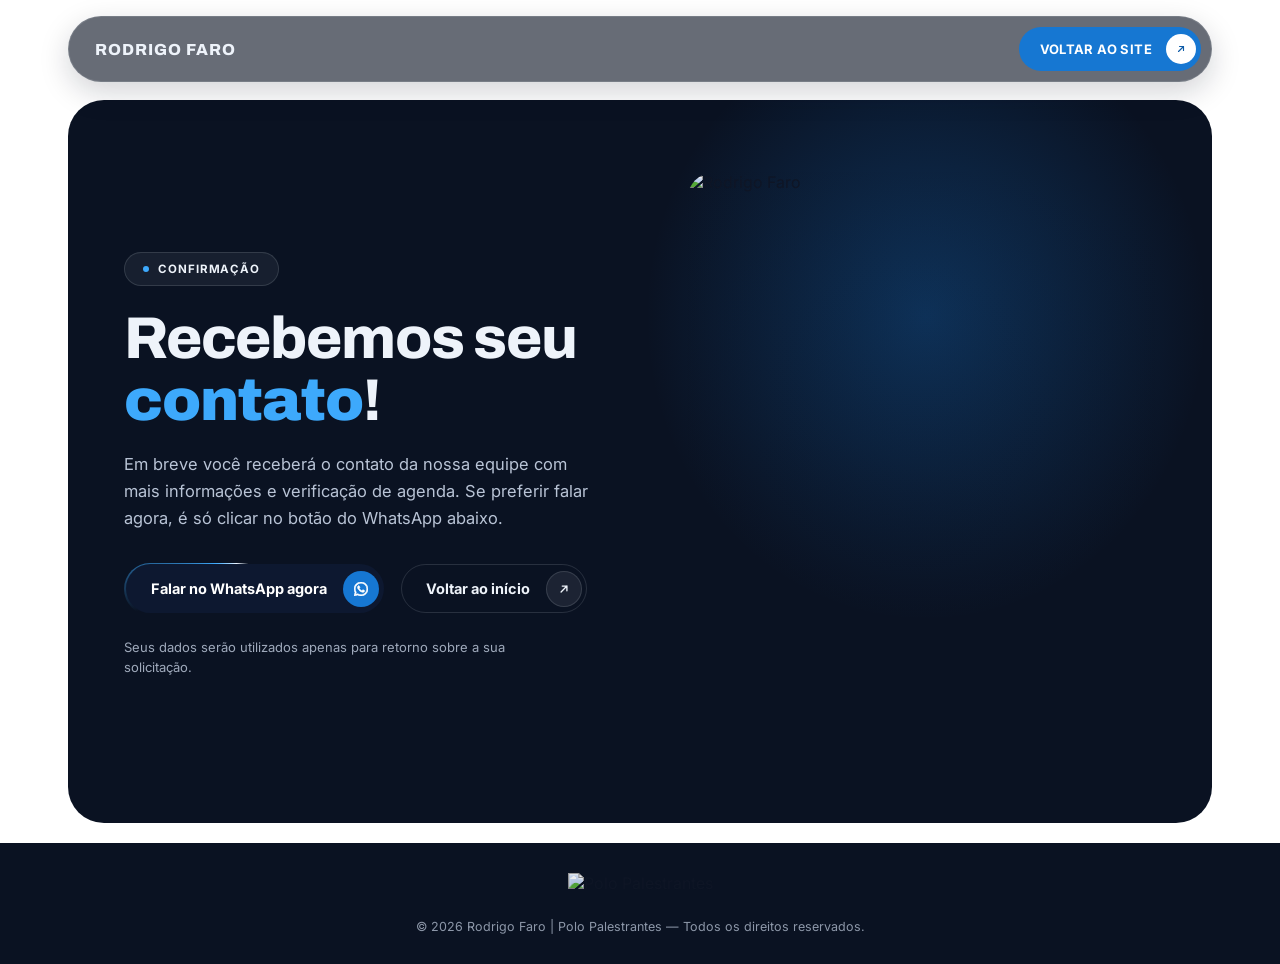
==== obrigado.html @ d6c61b26 "LP link da bio Rodrigo Faro: hero, formulario leadlovers e pagina de obrigado Co-Authored-By: Claude" ====
<!DOCTYPE html>
<html lang="pt-BR">
<head>
<meta charset="UTF-8">
<meta name="viewport" content="width=device-width, initial-scale=1.0">
<title>Obrigado · Recebemos seu contato — Rodrigo Faro</title>
<meta name="description" content="Recebemos seu contato. Em breve a equipe da Polo Palestrantes retorna com mais informações sobre as palestras do Rodrigo Faro.">
<meta name="robots" content="noindex">
<link rel="preconnect" href="https://fonts.googleapis.com">
<link rel="preconnect" href="https://fonts.gstatic.com" crossorigin>
<link href="https://fonts.googleapis.com/css2?family=Archivo:wght@600;700;800;900&family=Inter:wght@400;500;600;700;800&display=swap" rel="stylesheet">
<link rel="stylesheet" href="css/styles.css?v=2">
</head>
<body class="thanks-page">

<div class="thanks-main">

<div class="topbar">
  <div class="topbar-inner">
    <div class="logo">
      <span class="wordmark">Rodrigo Faro</span>
    </div>
    <a class="btn btn-accent btn-sm" href="/">
      <span class="label"><span class="label-full">Voltar ao site</span><span class="label-short">Voltar</span></span>
      <span class="icon-circle"><svg viewBox="0 0 24 24" fill="none" stroke-width="2.3" stroke-linecap="round" stroke-linejoin="round"><path d="M7 17L17 7M9 7h8v8"/></svg></span>
    </a>
  </div>
</div>

<!-- CONFIRMAÇÃO -->
<section class="hero-section">
  <div class="wrap">
    <div class="hero-card thanks-card">
      <div class="hero-grid">
        <div>
          <span class="badge badge-dark"><span class="dot"></span>CONFIRMAÇÃO</span>
          <h1>Recebemos seu <span class="accent">contato</span>!</h1>
          <p class="sub">Em breve você receberá o contato da nossa equipe com mais informações e verificação de agenda. Se preferir falar agora, é só clicar no botão do WhatsApp abaixo.</p>
          <div class="hero-ctas">
            <span class="beam">
              <a class="btn beam-inner wa-btn" href="https://wa.me/5512982506250?text=Ol%C3%A1!%20Gostaria%20de%20receber%20mais%20informa%C3%A7%C3%B5es%20sobre%20as%20palestras%20do%20Rodrigo%20Faro." target="_blank" rel="noopener">
                <span class="label">Falar no WhatsApp agora</span>
                <span class="icon-circle"><svg viewBox="0 0 24 24" fill="currentColor" aria-hidden="true"><path d="M17.472 14.382c-.297-.149-1.758-.867-2.03-.967-.273-.099-.471-.148-.67.15-.197.297-.767.966-.94 1.164-.173.199-.347.223-.644.075-.297-.149-1.255-.463-2.39-1.475-.883-.788-1.48-1.761-1.653-2.059-.173-.297-.018-.458.13-.606.134-.133.298-.347.446-.52.149-.174.198-.298.298-.497.099-.198.05-.371-.025-.52-.075-.149-.669-1.612-.916-2.207-.242-.579-.487-.5-.669-.51l-.57-.01c-.198 0-.52.074-.792.372-.272.297-1.04 1.016-1.04 2.479 0 1.462 1.065 2.875 1.213 3.074.149.198 2.096 3.2 5.077 4.487.709.306 1.262.489 1.694.625.712.227 1.36.195 1.872.118.571-.085 1.758-.719 2.006-1.413.248-.694.248-1.289.173-1.413-.074-.124-.272-.198-.57-.347m-5.421 7.403h-.004a9.87 9.87 0 01-5.031-1.378l-.361-.214-3.741.982.998-3.648-.235-.374a9.86 9.86 0 01-1.51-5.26c.001-5.45 4.436-9.884 9.888-9.884 2.64 0 5.122 1.03 6.988 2.898a9.825 9.825 0 012.893 6.994c-.003 5.45-4.437 9.885-9.885 9.885M20.52 3.449C18.24 1.245 15.24 0 12.045 0 5.463 0 .104 5.359.101 11.892c0 2.096.549 4.14 1.595 5.945L0 24l6.335-1.652a11.882 11.882 0 005.71 1.447h.006c6.585 0 11.946-5.359 11.949-11.893a11.821 11.821 0 00-3.48-8.413Z"/></svg></span>
              </a>
            </span>
            <a class="btn btn-outline-dark voltar-btn" href="/">
              <span class="label">Voltar ao início</span>
              <span class="icon-circle"><svg viewBox="0 0 24 24" fill="none" stroke-width="2.3" stroke-linecap="round" stroke-linejoin="round"><path d="M7 17L17 7M9 7h8v8"/></svg></span>
            </a>
          </div>
          <p class="hero-fine">Seus dados serão utilizados apenas para retorno sobre a sua solicitação.</p>
        </div>
        <div class="hero-photo-col">
          <div class="hero-photo-frame">
            <img src="assets/img/photos/obrigado-rodrigo.jpg" alt="Rodrigo Faro">
            <div class="duo"></div>
          </div>
        </div>
      </div>
    </div>
  </div>
</section>

</div><!-- /.thanks-main -->

<footer class="thanks-footer">
  <div class="wrap">
    <span class="logo-mark"><img src="assets/img/logos/polo.svg" alt="Polo Palestrantes"></span>
    <span class="copy">© 2026 Rodrigo Faro | Polo Palestrantes — Todos os direitos reservados.</span>
  </div>
</footer>

</body>
</html>
---- css/styles.css ----
:root{
    --paper:#FFFFFF;
    --paper-alt:#F2F5F9;
    --dark:#0A1222;
    --dark-2:#111C33;
    --text-dark:#0F1626;
    --text-soft:#545E70;
    --text-on-dark:#B9C4D6;
    --cream-on-dark:#EEF3FA;
    --accent:#1677D2;
    --accent-deep:#0F5CA8;
    --accent-bright:#3DA9FC;
    --cyan:#7FD6F5;
    --magenta:#D0489B;
    --line:#E0E6EE;
    --line-dark:rgba(238,243,250,0.13);
    --radius-lg:28px;
    --radius-md:18px;
    --radius-sm:12px;
    --maxw:1200px;
  }
  *{box-sizing:border-box;}
  html{scroll-behavior:smooth;}
  body{ margin:0; background:var(--paper); color:var(--text-dark); font-family:'Inter',sans-serif; -webkit-font-smoothing:antialiased; overflow-x:hidden; }
  h1,h2,h3{ font-family:'Archivo',sans-serif; font-weight:800; letter-spacing:-0.02em; margin:0; color:var(--text-dark); }
  .accent{ color:var(--accent); font-weight:900; }
  p{ margin:0; }
  a{ color:inherit; text-decoration:none; }
  img,svg{ display:block; max-width:100%; }
  button{ font-family:inherit; cursor:pointer; }
  .wrap{ max-width:var(--maxw); margin:0 auto; padding:0 28px; position:relative; }
  @media (prefers-reduced-motion: reduce){ *{ animation-duration:.001ms !important; transition-duration:.001ms !important; } }

  .reveal{ opacity:0; transform:translateY(18px); transition:opacity .65s ease, transform .65s ease; }
  .reveal.is-visible{ opacity:1; transform:translateY(0); }

  section{ padding:96px 0; position:relative; }

  /* badges */
  .badge{ display:inline-flex; align-items:center; gap:9px; padding:9px 18px; border-radius:999px; font-size:11.5px; font-weight:700; letter-spacing:.08em; text-transform:uppercase; margin-bottom:22px; }
  .badge .dot{ width:6px; height:6px; border-radius:50%; background:var(--accent-bright); flex-shrink:0; }
  .badge-light{ background:var(--paper-alt); border:1px solid var(--line); color:var(--text-dark); }
  .badge-light .dot{ background:var(--accent); }
  .badge-dark{ background:rgba(238,243,250,0.06); border:1px solid var(--line-dark); color:var(--cream-on-dark); }

  h2.title{ font-size:clamp(28px,3.4vw,44px); line-height:1.1; max-width:680px; }
  p.lede{ font-size:16px; line-height:1.7; color:var(--text-soft); max-width:480px; margin-top:18px; }

  /* buttons: pill + icon circle */
  .btn{ display:inline-flex; align-items:center; gap:10px; border:none; border-radius:999px; padding:5px; transition:transform .18s ease, background .18s ease; }
  .btn .label{ padding:11px 6px 11px 20px; font-weight:700; font-size:14.5px; white-space:nowrap; }
  .btn .icon-circle{ width:36px; height:36px; border-radius:50%; display:flex; align-items:center; justify-content:center; flex-shrink:0; transition:transform .25s ease; }
  .btn .icon-circle svg{ width:14px; height:14px; }
  .btn:hover{ transform:translateY(-1px); }
  .btn:hover .icon-circle{ transform:rotate(45deg); }
  .btn-accent{ background:var(--accent); }
  .btn-accent .label{ color:#fff; }
  .btn-accent .icon-circle{ background:#fff; }
  .btn-accent .icon-circle svg{ stroke:var(--accent-deep); }
  .btn-accent:hover{ background:var(--accent-deep); }
  .btn-sm .label{ padding:9px 4px 9px 16px; font-size:13px; }
  .btn-sm .icon-circle{ width:30px; height:30px; }
  .btn-sm .icon-circle svg{ width:12px; height:12px; }

  /* BEAM: borda em conic-gradient girando (CTA primário do hero) */
  .beam{ display:inline-flex; position:relative; padding:1.5px; overflow:hidden; border-radius:999px; }
  .beam::before{ content:''; position:absolute; inset:-50%; background:conic-gradient(from 0deg, transparent 0 72%, var(--accent-bright) 84%, #EAF4FF 90%, transparent 96%); animation:spin 3s linear infinite; }
  .beam-inner{ position:relative; border-radius:999px; background:#0D1830; }
  @keyframes spin{ to{ transform:rotate(1turn); } }
  .btn.beam-inner{ border-radius:999px; }
  .btn.beam-inner:hover{ transform:none; }
  .btn.beam-inner .label{ color:#fff; }
  .btn.beam-inner .icon-circle{ background:var(--accent); }
  .btn.beam-inner .icon-circle svg{ stroke:#fff; }

  /* topbar: glass */
  .topbar{ position:sticky; top:16px; z-index:60; margin:16px auto 0; max-width:var(--maxw); padding:0 28px; }
  .topbar-inner{ display:flex; align-items:center; justify-content:space-between; background:rgba(10,18,34,0.62); backdrop-filter:blur(16px) saturate(1.5); -webkit-backdrop-filter:blur(16px) saturate(1.5); border:1px solid rgba(238,243,250,0.12); border-radius:999px; padding:10px 10px 10px 26px; box-shadow:0 10px 30px rgba(10,18,34,0.18); }
  .logo .wordmark{ font-family:'Archivo',sans-serif; font-weight:800; font-size:16px; letter-spacing:.06em; text-transform:uppercase; color:var(--cream-on-dark); }
  .topbar-inner .btn .label{ text-transform:uppercase; letter-spacing:.03em; }
  .topbar-inner .label-short{ display:none; }

  /* HERO dark card */
  .hero-section{ padding-top:18px; padding-bottom:0; }
  .hero-card{ background:var(--dark); border-radius:36px; padding:56px 56px 0; overflow:hidden; position:relative; }
  .hero-card::before{ content:''; position:absolute; right:-10%; top:-30%; width:70%; height:120%; background:radial-gradient(closest-side, rgba(22,119,210,0.32), transparent 70%); pointer-events:none; }
  .hero-grid{ display:grid; grid-template-columns:1.05fr .95fr; gap:44px; align-items:center; padding-bottom:56px; position:relative; }
  .hero-card h1{ font-size:clamp(38px,4.6vw,60px); line-height:1.04; max-width:600px; color:var(--cream-on-dark); }
  .hero-card h1 .accent{ color:var(--accent-bright); }
  .hero-kicker{ font-size:13px; font-weight:700; letter-spacing:.07em; text-transform:uppercase; color:var(--cyan); margin-bottom:18px; }
  .hero-card p.sub{ font-size:16.5px; line-height:1.65; color:var(--text-on-dark); max-width:480px; margin-top:20px; }
  .hero-ctas{ display:flex; align-items:center; gap:16px; margin-top:30px; flex-wrap:wrap; }
  .hero-fine{ font-size:13px; color:var(--text-on-dark); margin-top:22px; max-width:420px; line-height:1.6; opacity:.85; }
  .hero-photo-col{ position:relative; }
  .hero-photo-frame{ position:relative; border-radius:var(--radius-lg); overflow:hidden; aspect-ratio:4/5; }
  .hero-photo-frame img{ width:100%; height:100%; object-fit:cover; object-position:center 20%; transition:transform .6s ease; }
  .hero-photo-frame:hover img{ transform:scale(1.04); }
  .hero-photo-frame .duo{ position:absolute; inset:0; background:linear-gradient(195deg, rgba(10,18,34,0.0) 0%, rgba(10,18,34,0.1) 50%, rgba(10,18,34,0.55) 100%); }
  .hero-trust-card{ position:absolute; left:-28px; bottom:26px; width:250px; background:var(--dark-2); border:1px solid var(--line-dark); border-radius:var(--radius-md); padding:20px 22px; box-shadow:0 20px 40px rgba(0,0,0,0.35); }
  .hero-trust-card .num{ font-family:'Archivo',sans-serif; font-weight:800; font-size:28px; color:var(--cyan); }
  .hero-trust-card .cap{ font-size:11.5px; color:var(--text-on-dark); text-transform:uppercase; letter-spacing:.04em; margin-top:2px; }
  .hero-trust-card p{ font-size:12.5px; color:var(--text-on-dark); line-height:1.5; margin-top:10px; }
  .hero-stats{ display:flex; border-top:1px solid var(--line-dark); position:relative; }
  .hero-stat{ flex:1; display:flex; align-items:center; gap:14px; padding:26px 22px; border-right:1px solid var(--line-dark); }
  .hero-stat:last-child{ border-right:none; }
  .hero-stat .icon{ width:38px; height:38px; border-radius:50%; background:rgba(127,214,245,0.1); display:flex; align-items:center; justify-content:center; flex-shrink:0; }
  .hero-stat .icon svg{ width:17px; height:17px; stroke:var(--cyan); }
  .hero-stat b{ font-family:'Archivo',sans-serif; font-weight:800; font-size:22px; color:var(--cream-on-dark); display:block; }
  .hero-stat span{ font-size:11.5px; color:var(--text-on-dark); }

  /* FORM */
  .form-section .wrap{ display:grid; grid-template-columns:.8fr 1.2fr; gap:56px; align-items:flex-start; }
  .form-card{ background:transparent; border:none; padding:0; }

  @media (max-width: 960px){
    .btn .label{ white-space:normal; }
    .hero-grid, .form-section .wrap{ grid-template-columns:1fr; }
    .hero-card{ padding:36px 36px 0; border-radius:24px; }
    section{ padding:64px 0; }
    .hero-trust-card{ position:static; width:auto; margin-top:16px; }
    .hero-stats{ flex-wrap:wrap; }
    .hero-stat{ flex:1 1 50%; border-bottom:1px solid var(--line-dark); }
    .topbar{ top:10px; margin:10px auto 0; padding:0 14px; }
    .topbar-inner{ padding:8px 8px 8px 18px; }
    .logo .wordmark{ font-size:12.5px; letter-spacing:.03em; white-space:nowrap; }
    .topbar-inner .label-full{ display:none; }
    .topbar-inner .label-short{ display:inline; }
    .topbar-inner .btn .label{ padding:8px 4px 8px 12px; font-size:12px; }
    .topbar-inner .btn .icon-circle{ width:26px; height:26px; }
    .topbar-inner .btn .icon-circle svg{ width:11px; height:11px; }
  }

  /* ==========================================================
     leadlovers form001 — override de marca (identidade Polo)
     O form001.css carrega antes deste arquivo. Estrutura/ids/
     classes do form permanecem intactos.
     ========================================================== */
  .form-card form.llform001{ display:block; margin:0; padding:0; background:none; border:none; width:100%; max-width:none; box-shadow:none; }
  .form-card form.llform001 > div{ margin-bottom:14px; }
  .form-card #llCaptureForm.llform001 input[type="text"],
  .form-card #llCaptureForm.llform001 input[type="email"],
  .form-card #llCaptureForm.llform001 input[type="tel"],
  .form-card #llCaptureForm.llform001 input[type="number"],
  .form-card #llCaptureForm.llform001 select,
  .form-card #llCaptureForm.llform001 textarea{
    width:100% !important; background:transparent !important; border:1px solid var(--text-soft) !important; border-radius:10px !important;
    padding:13px 14px !important; color:var(--text-dark) !important; font-family:'Inter',sans-serif !important; font-size:14px !important;
    transition:border-color .2s ease, box-shadow .2s ease; box-shadow:none !important; margin:0 !important; height:auto !important; line-height:1.4 !important;
  }
  .form-card #llCaptureForm.llform001 textarea{ resize:vertical; min-height:66px !important; }
  .form-card #llCaptureForm.llform001 input:focus,
  .form-card #llCaptureForm.llform001 select:focus,
  .form-card #llCaptureForm.llform001 textarea:focus{
    outline:none; border-color:var(--accent) !important; box-shadow:0 0 0 3px rgba(22,119,210,0.18) !important;
  }
  .form-card form.llform001 input::placeholder,
  .form-card form.llform001 textarea::placeholder{ color:#8a93a3; opacity:1; }
  .form-card form.llform001 .field-error{ color:#c0392b; font-size:12px; font-family:'Inter',sans-serif; margin-top:5px; }
  .form-card #llCaptureForm.llform001 .button-bar{ margin-top:4px; }
  .form-card #llCaptureForm.llform001 .button-bar button[type="submit"]{
    width:100% !important; background:var(--accent) !important; color:#fff !important; border:none !important; padding:15px !important; border-radius:10px !important;
    font-family:'Inter',sans-serif !important; font-weight:800 !important; font-size:15px !important; letter-spacing:.01em;
    cursor:pointer; transition:background .2s ease; text-transform:none !important; box-shadow:none !important; height:auto !important; line-height:1.2;
  }
  .form-card #llCaptureForm.llform001 .button-bar button[type="submit"]:hover{ background:var(--accent-deep) !important; }
  .form-card form.llform001 .loading-box,
  .form-card form.llform001 .error-box{ font-family:'Inter',sans-serif; color:var(--text-soft); text-align:center; margin-top:14px; }
  .form-card form.llform001 .error-box .btn{
    background:var(--accent); color:#fff; border:none; border-radius:10px; padding:10px 22px;
    font-family:'Inter',sans-serif; font-weight:700; margin-top:10px; cursor:pointer;
  }
  .form-card #llCaptureForm.llform001 .form-consent{
    font-family:'Inter',sans-serif; font-size:11px; line-height:1.5; color:var(--text-soft);
    margin:12px 2px 0; text-align:center; opacity:.85;
  }

  /* ==========================================================
     PÁGINA DE OBRIGADO (/obrigado)
     ========================================================== */
  .btn-outline-dark{ background:transparent; border:1.5px solid var(--line-dark); padding:4px; }
  .btn-outline-dark .label{ color:var(--cream-on-dark); }
  .btn-outline-dark .icon-circle{ background:rgba(238,243,250,0.08); border:1px solid var(--line-dark); }
  .btn-outline-dark .icon-circle svg{ stroke:var(--cream-on-dark); }
  body.thanks-page{ min-height:100vh; display:flex; flex-direction:column; }
  body.thanks-page .thanks-main{ flex:1 0 auto; }
  .thanks-card .hero-grid{ padding-top:16px; padding-bottom:64px; }
  .thanks-card .hero-photo-frame{ aspect-ratio:4/5; }
  .wa-btn .icon-circle svg{ fill:#fff; stroke:none; }
  .wa-btn:hover .icon-circle{ transform:none; }
  .voltar-btn:hover .label{ color:var(--accent-bright); }
  .voltar-btn:hover .icon-circle{ border-color:var(--accent-bright); }
  .voltar-btn:hover .icon-circle svg{ stroke:var(--accent-bright); }
  .thanks-footer{ flex-shrink:0; background:var(--dark); padding:30px 0; margin-top:20px; }
  .thanks-footer .wrap{ display:flex; flex-direction:column; align-items:center; gap:16px; text-align:center; }
  .thanks-footer img{ height:30px; width:auto; opacity:.92; }
  .thanks-footer .copy{ font-size:12.5px; color:var(--text-on-dark); opacity:.75; }
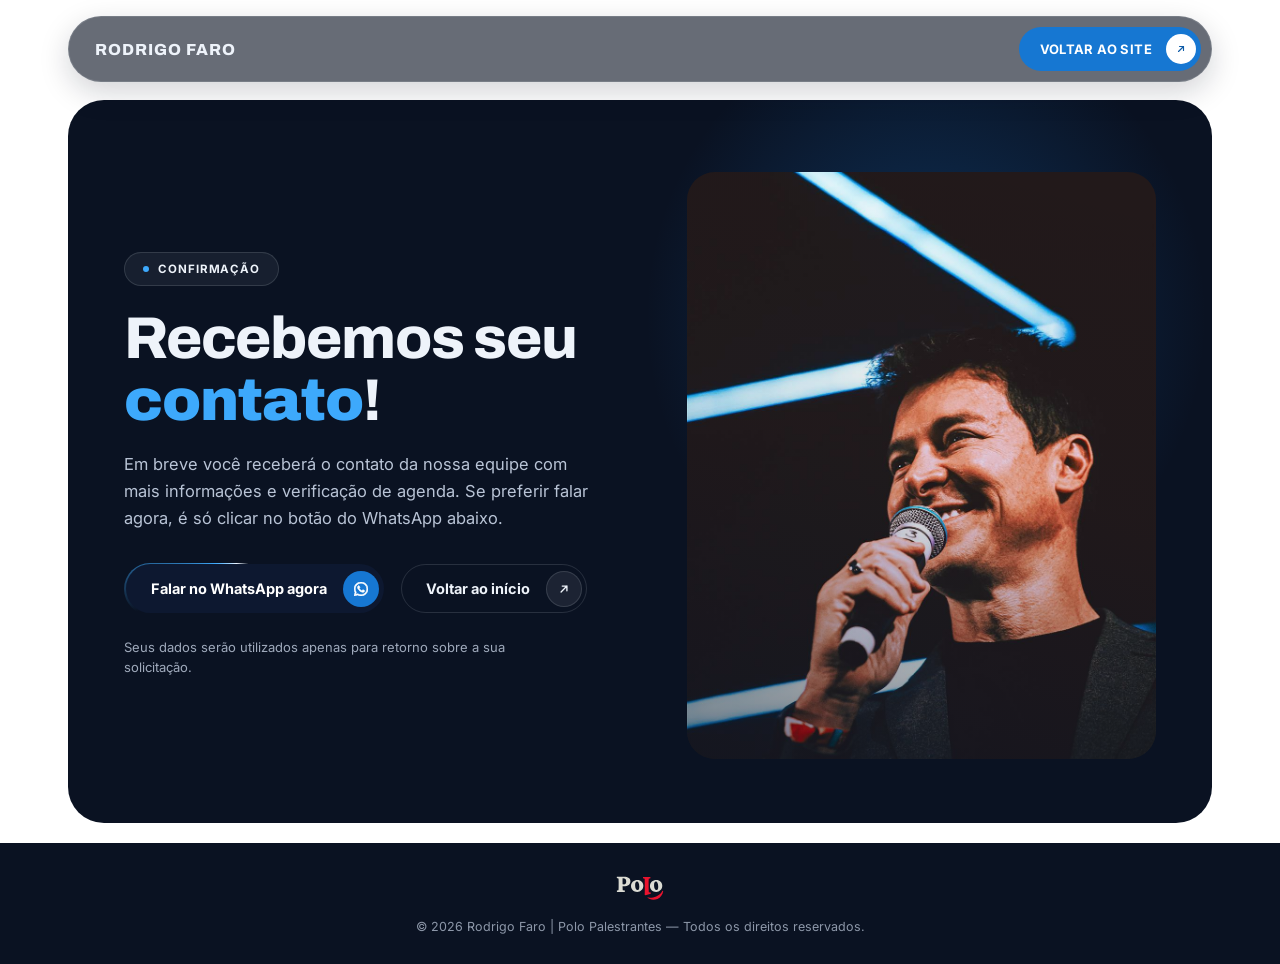
==== commit b4951c53: "Mover imagens para img/ (evitar conflito Assets/assets no Linux) Co-Authored-By: Claude Sonnet 5.5 <" ====
--- a/obrigado.html
+++ b/obrigado.html
@@ -52,7 +52,7 @@
         </div>
         <div class="hero-photo-col">
           <div class="hero-photo-frame">
-            <img src="assets/img/photos/obrigado-rodrigo.jpg" alt="Rodrigo Faro">
+            <img src="img/photos/obrigado-rodrigo.jpg" alt="Rodrigo Faro">
             <div class="duo"></div>
           </div>
         </div>
@@ -65,7 +65,7 @@
 
 <footer class="thanks-footer">
   <div class="wrap">
-    <span class="logo-mark"><img src="assets/img/logos/polo.svg" alt="Polo Palestrantes"></span>
+    <span class="logo-mark"><img src="img/logos/polo.svg" alt="Polo Palestrantes"></span>
     <span class="copy">© 2026 Rodrigo Faro | Polo Palestrantes — Todos os direitos reservados.</span>
   </div>
 </footer>
